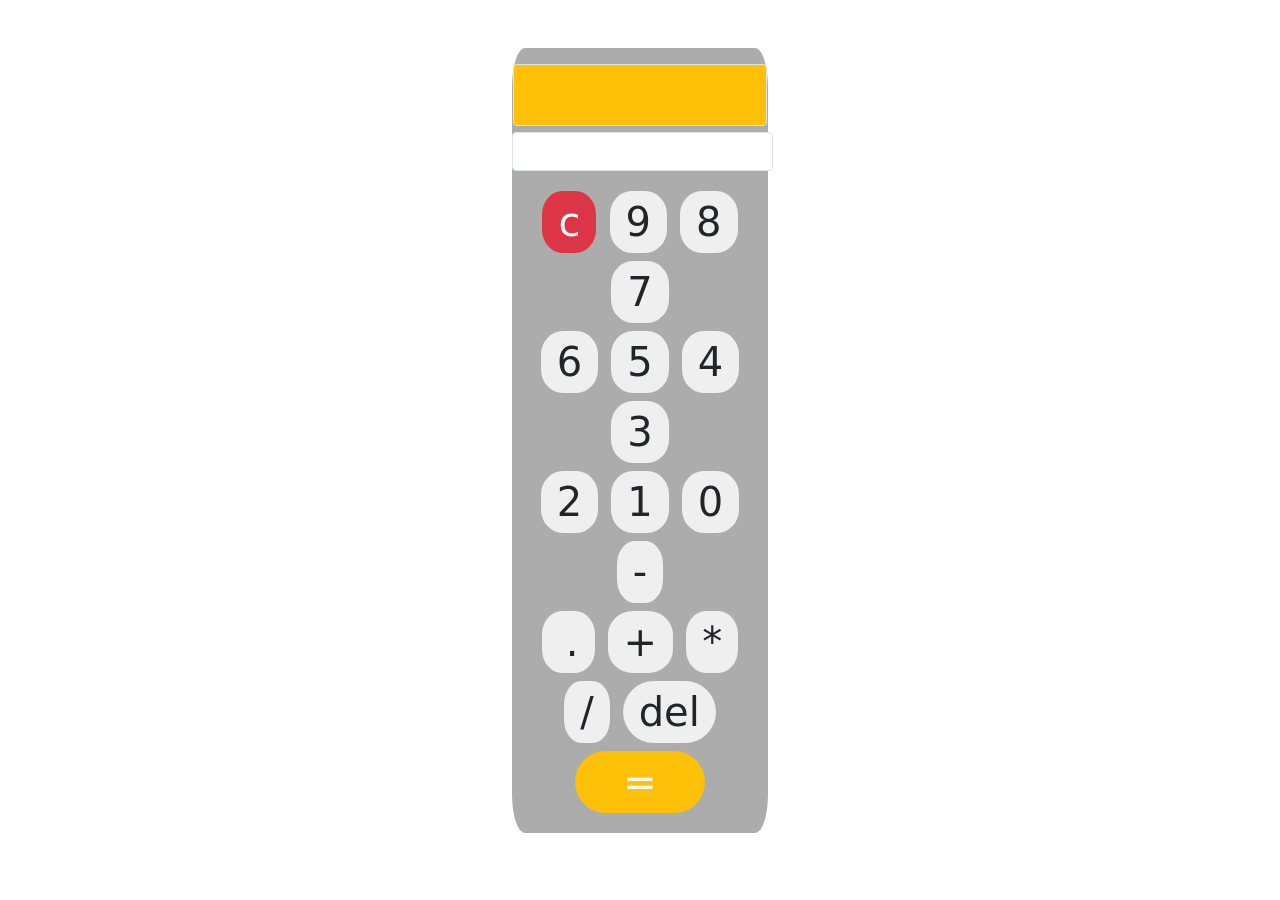
==== calculator.html @ f446a8f0 "first commit" ====
<!DOCTYPE html>
<html lang="en">
<head>
    <meta charset="UTF-8">
    <meta http-equiv="X-UA-Compatible" content="IE=edge">
    <meta name="viewport" content="width=device-width, initial-scale=1.0">
    <link rel="stylesheet" href="styel/bootstrap.css">
    <link rel="stylesheet" href="styel/calculator.css">
    <title>Document</title>
</head>
<body>
    <div class="edit mt-5 d-flex text-center flex-column">
    <div>
    <input class="rounded result mt-3 fw-bolder padding border" type="text">
    <!-- <hr> -->
    <input class="rounded inpute mb-3  border " type="text">
 
</div>
<div>
     <button class="bt-radious ps-3 pe-3 fs-1 m-1 del bg-danger text-light">c</button>
     <button data-num="9" class=" btn-outline-warning text-dark bt-radious m-1 ps-3 pe-3 fs-1 bts">9</button>
     <button data-num="8" class=" btn-outline-warning text-dark bt-radious m-1 ps-3 pe-3 fs-1 bts">8</button>
     <button data-num="7" class=" btn-outline-warning text-dark bt-radious m-1 ps-3 pe-3 fs-1 bts">7</button>
</div>
<div>
    <button data-num="6" class="btn-outline-warning text-dark bt-radious m-1 ps-3 pe-3 fs-1 bts">6</button>
    <button data-num="5" class="btn-outline-warning text-dark bt-radious m-1 ps-3 pe-3 fs-1 bts">5</button>
    <button data-num="4" class="btn-outline-warning text-dark bt-radious m-1 ps-3 pe-3 fs-1 bts">4</button>
    <button data-num="3" class="btn-outline-warning text-dark bt-radious m-1 ps-3 pe-3 fs-1 bts">3</button>

   </div>
<div>
    <button data-num="2" class=" btn-outline-warning text-dark bt-radious m-1 ps-3 pe-3 fs-1 bts">2</button>
    <button data-num="1" class=" btn-outline-warning text-dark bt-radious m-1 ps-3 pe-3 fs-1 bts">1</button>
    <button data-num="0"  class="btn-outline-warning text-dark bt-radious m-1 ps-3 pe-3 fs-1  bts">0</button>
    <button data-oper="-" class="btn-outline-warning text-dark bt-radious m-1 ps-3 pe-3 fs-1 operator">-</button>

   </div>
<div class="mb-3">
    <button data-oper="." class="btn-outline-warning text-dark bt-radious m-1 ps-4 pe-3 fs-1 operator">.</button>
    <button data-oper="+" class="btn-outline-warning text-dark bt-radious m-1 ps-3 pe-3 fs-1 operator">+</button>
    <button data-oper="*" class="btn-outline-warning text-dark bt-radious m-1 ps-3 pe-3 fs-1  operator">*</button>
    <button data-oper="/" class="btn-outline-warning text-dark bt-radious m-1 ps-3 pe-3 fs-1  operator">/</button>
    <button class="rounded-pill btn-outline-danger text-dark bt-radious m-1 ps-3 pe-3 fs-1 remove">del</button>
    <button class="rounded-pill bt-radious ps-5 pe-5 fs-1 m-1 bg-warning text-light equal">=</button>
</div>
</div>
    <script src="calculator.js"></script>
</body>
</html>
---- styel/calculator.css ----
.bt-radious{
    border-radius: 38%;
    border-style: unset;
}
.padding{
    padding: 7% 5.5%;
    background-color: #FFC107;
    margin-bottom: 0.4rem;
}
.edit{
    border-radius: 5%;
    margin-right: 40%;
    margin-left: 40%;
    background-color: rgb(173 172 172);
}
.inpute{
    padding: 2.5% 11.5%;

}
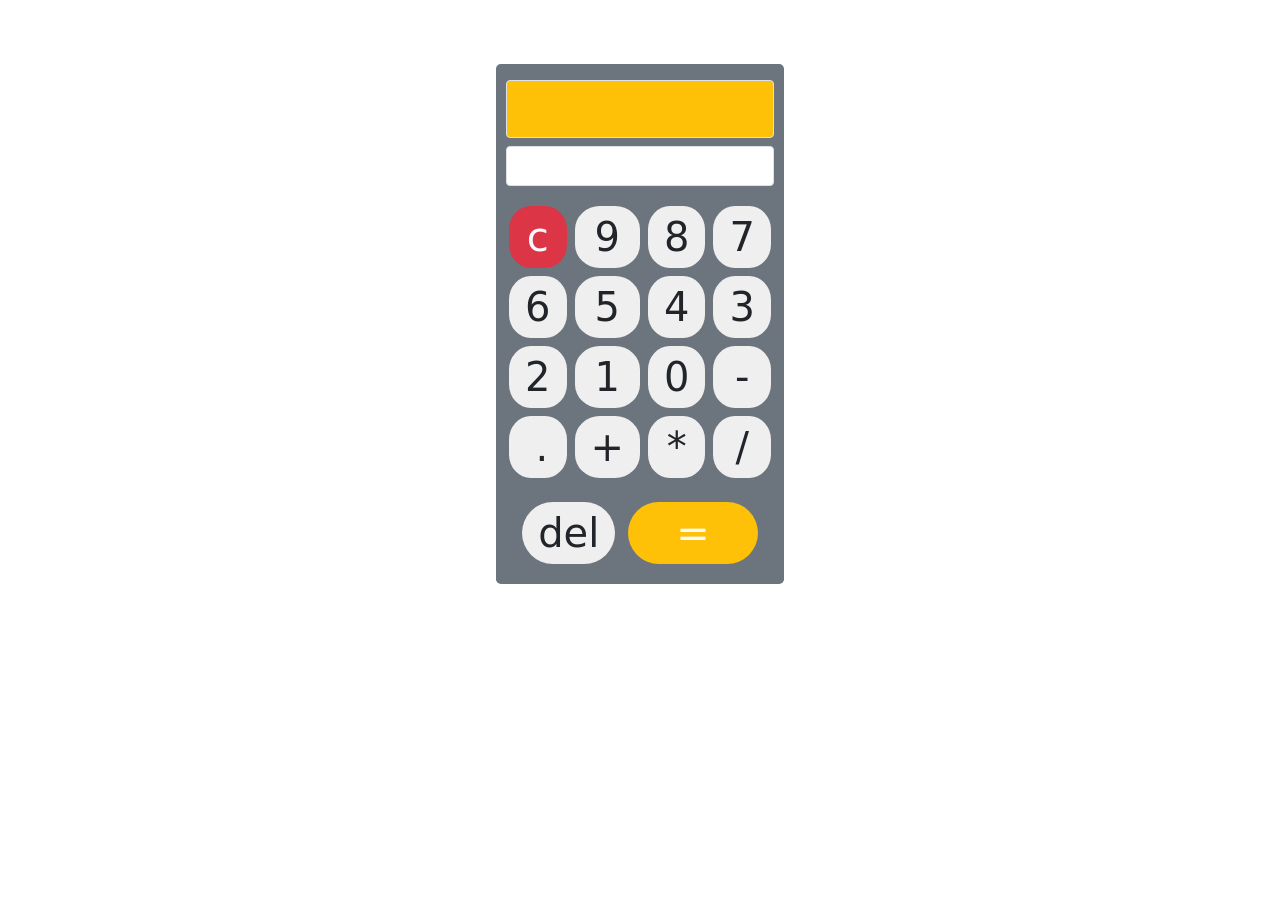
==== commit eab49d42: "first commit" ====
--- a/calculator.html
+++ b/calculator.html
@@ -1,50 +1,144 @@
 <!DOCTYPE html>
 <html lang="en">
-<head>
-    <meta charset="UTF-8">
-    <meta http-equiv="X-UA-Compatible" content="IE=edge">
-    <meta name="viewport" content="width=device-width, initial-scale=1.0">
-    <link rel="stylesheet" href="styel/bootstrap.css">
-    <link rel="stylesheet" href="styel/calculator.css">
+  <head>
+    <meta charset="UTF-8" />
+    <meta http-equiv="X-UA-Compatible" content="IE=edge" />
+    <meta name="viewport" content="width=device-width, initial-scale=1.0" />
+    <link rel="stylesheet" href="styel/bootstrap.css" />
+    <link rel="stylesheet" href="styel/calculator.css" />
     <title>Document</title>
-</head>
-<body>
-    <div class="edit mt-5 d-flex text-center flex-column">
-    <div>
-    <input class="rounded result mt-3 fw-bolder padding border" type="text">
-    <!-- <hr> -->
-    <input class="rounded inpute mb-3  border " type="text">
- 
-</div>
-<div>
-     <button class="bt-radious ps-3 pe-3 fs-1 m-1 del bg-danger text-light">c</button>
-     <button data-num="9" class=" btn-outline-warning text-dark bt-radious m-1 ps-3 pe-3 fs-1 bts">9</button>
-     <button data-num="8" class=" btn-outline-warning text-dark bt-radious m-1 ps-3 pe-3 fs-1 bts">8</button>
-     <button data-num="7" class=" btn-outline-warning text-dark bt-radious m-1 ps-3 pe-3 fs-1 bts">7</button>
-</div>
-<div>
-    <button data-num="6" class="btn-outline-warning text-dark bt-radious m-1 ps-3 pe-3 fs-1 bts">6</button>
-    <button data-num="5" class="btn-outline-warning text-dark bt-radious m-1 ps-3 pe-3 fs-1 bts">5</button>
-    <button data-num="4" class="btn-outline-warning text-dark bt-radious m-1 ps-3 pe-3 fs-1 bts">4</button>
-    <button data-num="3" class="btn-outline-warning text-dark bt-radious m-1 ps-3 pe-3 fs-1 bts">3</button>
+  </head>
+  <body class="d-flex justify-content-center mt-5">
+    <div
+      style="width: 18em"
+      class="rounded-3 pb-3 mt-3 bg-secondary text-center d-flex flex-column align-items-center"
+    >
+      <div>
+        <input
+          class="bg-warning mt-3 mb-2 padding result rounded border"
+          type="text"
+        />
+        <input class="rounded inpute mb-3 border" type="text" />
+      </div>
+      <div class="d-flex">
+        <div class="d-flex flex-column">
+          <button
+            class="bt-radious ps-3 pe-3 fs-1 m-1 del bg-danger text-light"
+          >
+            c
+          </button>
+          <button
+            data-num="6"
+            class="btn-outline-warning text-dark bt-radious m-1 ps-3 pe-3 fs-1 bts"
+          >
+            6
+          </button>
+          <button
+            data-num="2"
+            class="btn-outline-warning text-dark bt-radious m-1 ps-3 pe-3 fs-1 bts"
+          >
+            2
+          </button>
+          <button
+            data-oper="."
+            class="btn-outline-warning text-dark bt-radious m-1 ps-4 pe-3 fs-1 operator"
+          >
+            .
+          </button>
+        </div>
+        <div class="d-flex flex-column">
+          <button
+            data-num="9"
+            class="btn-outline-warning text-dark bt-radious m-1 ps-3 pe-3 fs-1 bts"
+          >
+            9
+          </button>
+          <button
+            data-num="5"
+            class="btn-outline-warning text-dark bt-radious m-1 ps-3 pe-3 fs-1 bts"
+          >
+            5
+          </button>
+          <button
+            data-num="1"
+            class="btn-outline-warning text-dark bt-radious m-1 ps-3 pe-3 fs-1 bts"
+          >
+            1
+          </button>
+          <button
+            data-oper="+"
+            class="btn-outline-warning text-dark bt-radious m-1 ps-3 pe-3 fs-1 operator"
+          >
+            +
+          </button>
+        </div>
+        <div class="d-flex flex-column">
+          <button
+            data-num="8"
+            class="btn-outline-warning text-dark bt-radious m-1 ps-3 pe-3 fs-1 bts"
+          >
+            8
+          </button>
+          <button
+            data-num="4"
+            class="btn-outline-warning text-dark bt-radious m-1 ps-3 pe-3 fs-1 bts"
+          >
+            4
+          </button>
+          <button
+            data-num="0"
+            class="btn-outline-warning text-dark bt-radious m-1 ps-3 pe-3 fs-1 bts"
+          >
+            0
+          </button>
+          <button
+            data-oper="*"
+            class="btn-outline-warning text-dark bt-radious m-1 ps-3 pe-3 fs-1 operator"
+          >
+            *
+          </button>
+        </div>
+        <div class="mb-3 d-flex flex-column">
+          <button
+            data-num="7"
+            class="btn-outline-warning text-dark bt-radious m-1 ps-3 pe-3 fs-1 bts"
+          >
+            7
+          </button>
 
-   </div>
-<div>
-    <button data-num="2" class=" btn-outline-warning text-dark bt-radious m-1 ps-3 pe-3 fs-1 bts">2</button>
-    <button data-num="1" class=" btn-outline-warning text-dark bt-radious m-1 ps-3 pe-3 fs-1 bts">1</button>
-    <button data-num="0"  class="btn-outline-warning text-dark bt-radious m-1 ps-3 pe-3 fs-1  bts">0</button>
-    <button data-oper="-" class="btn-outline-warning text-dark bt-radious m-1 ps-3 pe-3 fs-1 operator">-</button>
-
-   </div>
-<div class="mb-3">
-    <button data-oper="." class="btn-outline-warning text-dark bt-radious m-1 ps-4 pe-3 fs-1 operator">.</button>
-    <button data-oper="+" class="btn-outline-warning text-dark bt-radious m-1 ps-3 pe-3 fs-1 operator">+</button>
-    <button data-oper="*" class="btn-outline-warning text-dark bt-radious m-1 ps-3 pe-3 fs-1  operator">*</button>
-    <button data-oper="/" class="btn-outline-warning text-dark bt-radious m-1 ps-3 pe-3 fs-1  operator">/</button>
-    <button class="rounded-pill btn-outline-danger text-dark bt-radious m-1 ps-3 pe-3 fs-1 remove">del</button>
-    <button class="rounded-pill bt-radious ps-5 pe-5 fs-1 m-1 bg-warning text-light equal">=</button>
-</div>
-</div>
+          <button
+            data-num="3"
+            class="btn-outline-warning text-dark bt-radious m-1 ps-3 pe-3 fs-1 bts"
+          >
+            3
+          </button>
+          <button
+            data-oper="-"
+            class="btn-outline-warning text-dark bt-radious m-1 ps-3 pe-3 fs-1 operator"
+          >
+            -
+          </button>
+          <button
+            data-oper="/"
+            class="btn-outline-warning text-dark bt-radious m-1 ps-3 pe-3 fs-1 operator"
+          >
+            /
+          </button>
+        </div>
+      </div>
+      <div>
+        <button
+          class="rounded-pill btn-outline-danger text-dark bt-radious m-1 ps-3 pe-3 fs-1 remove"
+        >
+          del
+        </button>
+        <button
+          class="rounded-pill bt-radious ps-5 pe-5 fs-1 m-1 bg-warning text-light equal"
+        >
+          =
+        </button>
+      </div>
+    </div>
     <script src="calculator.js"></script>
-</body>
-</html>+  </body>
+</html>
--- a/styel/calculator.css
+++ b/styel/calculator.css
@@ -1,19 +1,10 @@
-.bt-radious{
-    border-radius: 38%;
-    border-style: unset;
+.bt-radious {
+  border-radius: 38%;
+  border-style: unset;
 }
-.padding{
-    padding: 7% 5.5%;
-    background-color: #FFC107;
-    margin-bottom: 0.4rem;
+.padding {
+  padding: 5.5% 11.5%;
 }
-.edit{
-    border-radius: 5%;
-    margin-right: 40%;
-    margin-left: 40%;
-    background-color: rgb(173 172 172);
+.inpute {
+  padding: 2.5% 11.5%;
 }
-.inpute{
-    padding: 2.5% 11.5%;
-
-}
